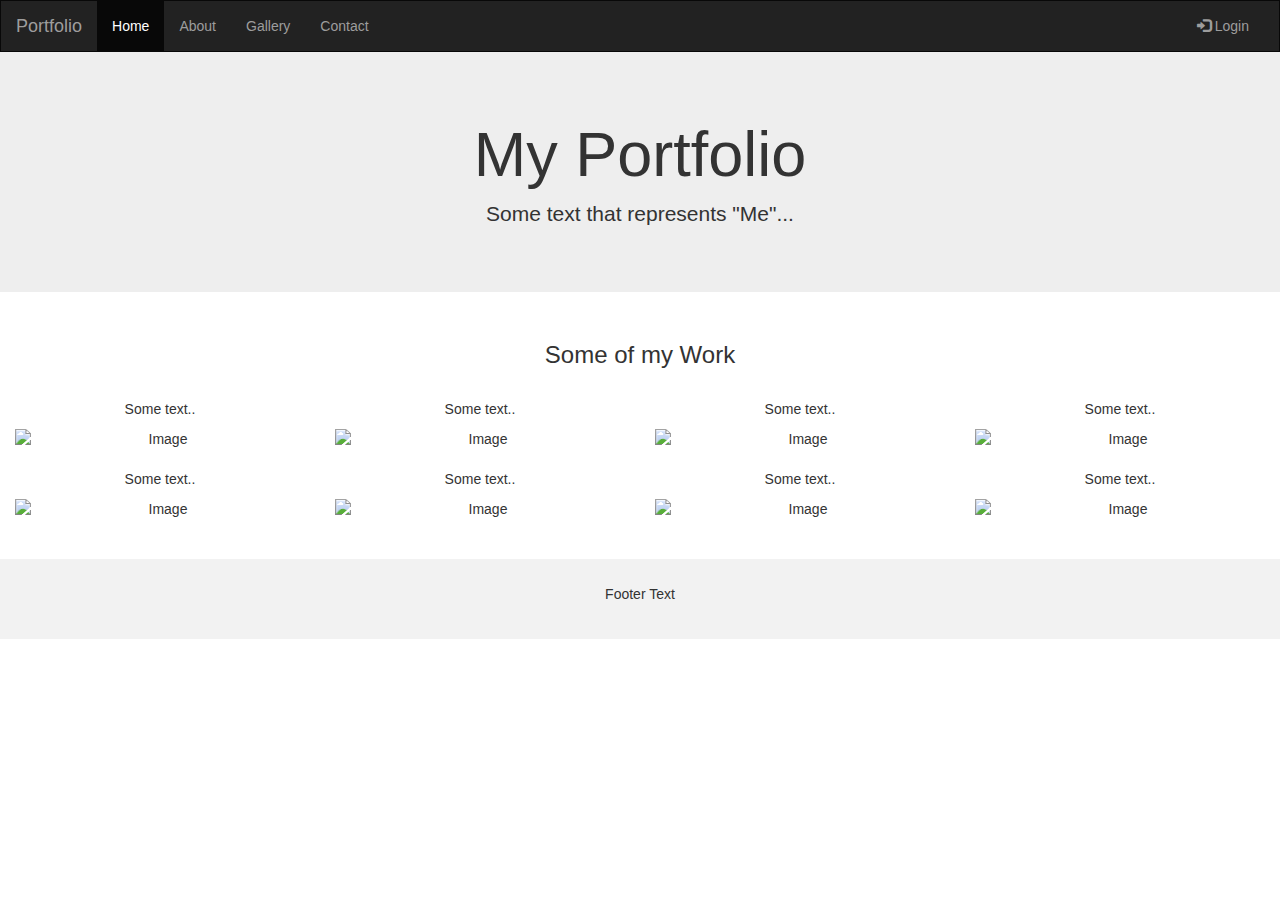
==== exo-3/index.html @ bed60138 "first commit" ====
<!DOCTYPE html>
<html lang="en">

<head>
    <title>Exercice 3</title>
    <meta charset="utf-8">
    <meta name="viewport" content="width=device-width, initial-scale=1">
    <link rel="stylesheet" href="https://maxcdn.bootstrapcdn.com/bootstrap/3.3.7/css/bootstrap.min.css">
    <link rel="stylesheet" href="index.css">
    <script src="https://ajax.googleapis.com/ajax/libs/jquery/3.2.1/jquery.min.js"></script>
    <script src="https://maxcdn.bootstrapcdn.com/bootstrap/3.3.7/js/bootstrap.min.js"></script>
</head>

<body>

    <nav class="navbar navbar-inverse">
        <div class="container-fluid">
            <div class="navbar-header">
                <button type="button" class="navbar-toggle" data-toggle="collapse" data-target="#myNavbar">
                    <span class="icon-bar"></span>
                    <span class="icon-bar"></span>
                    <span class="icon-bar"></span>
                </button>
                <a class="navbar-brand" href="#">Portfolio</a>
            </div>
            <div class="collapse navbar-collapse" id="myNavbar">
                <ul class="nav navbar-nav">
                    <li class="active">
                        <a href="#">Home</a>
                    </li>
                    <li>
                        <a href="#">About</a>
                    </li>
                    <li>
                        <a href="#">Gallery</a>
                    </li>
                    <li>
                        <a href="#">Contact</a>
                    </li>
                </ul>
                <ul class="nav navbar-nav navbar-right">
                    <li>
                        <a href="#">
                            <span class="glyphicon glyphicon-log-in"></span> Login</a>
                    </li>
                </ul>
            </div>
        </div>
    </nav>

    <div class="jumbotron">
        <div class="container text-center">
            <h1>My Portfolio</h1>
            <p id="tagline" >Some text that represents "Me"...</p>
        </div>
    </div>

    <div class="container-fluid bg-3 text-center">
        <h3>Some of my Work</h3>
        <br>
        <div id="work1" class="row">
            <div class="col-sm-3">
                <p>Some text..</p>
                <img src="https://placehold.it/150x80?text=IMAGE" class="img-responsive" style="width:100%" alt="Image">
            </div>
            <div class="col-sm-3">
                <p>Some text..</p>
                <img src="https://placehold.it/150x80?text=IMAGE" class="img-responsive" style="width:100%" alt="Image">
            </div>
            <div class="col-sm-3">
                <p>Some text..</p>
                <img src="https://placehold.it/150x80?text=IMAGE" class="img-responsive" style="width:100%" alt="Image">
            </div>
            <div class="col-sm-3">
                <p>Some text..</p>
                <img src="https://placehold.it/150x80?text=IMAGE" class="img-responsive" style="width:100%" alt="Image">
            </div>
        </div>
    </div>
    <br>

    <div class="container-fluid bg-3 text-center">
        <div class="row">
            <div class="col-sm-3">
                <p>Some text..</p>
                <img src="https://placehold.it/150x80?text=IMAGE" class="img-responsive" style="width:100%" alt="Image">
            </div>
            <div class="col-sm-3">
                <p>Some text..</p>
                <img src="https://placehold.it/150x80?text=IMAGE" class="img-responsive" style="width:100%" alt="Image">
            </div>
            <div class="col-sm-3">
                <p>Some text..</p>
                <img src="https://placehold.it/150x80?text=IMAGE" class="img-responsive" style="width:100%" alt="Image">
            </div>
            <div class="col-sm-3">
                <p>Some text..</p>
                <img src="https://placehold.it/150x80?text=IMAGE" class="img-responsive" style="width:100%" alt="Image">
            </div>
        </div>
    </div>
    <br>
    <br>

    <footer class="container-fluid text-center">
        <p>Footer Text</p>
    </footer>

</body>

</html>
---- exo-3/index.css ----
/* Remove the navbar's default margin-bottom and rounded borders */
.navbar {
    margin-bottom: 0;
    border-radius: 0;
}


/* Add a gray background color and some padding to the footer */
footer {
    background-color: #f2f2f2;
    padding: 25px;
}

.intro {
    font-size: 150%;
    color: red;
}
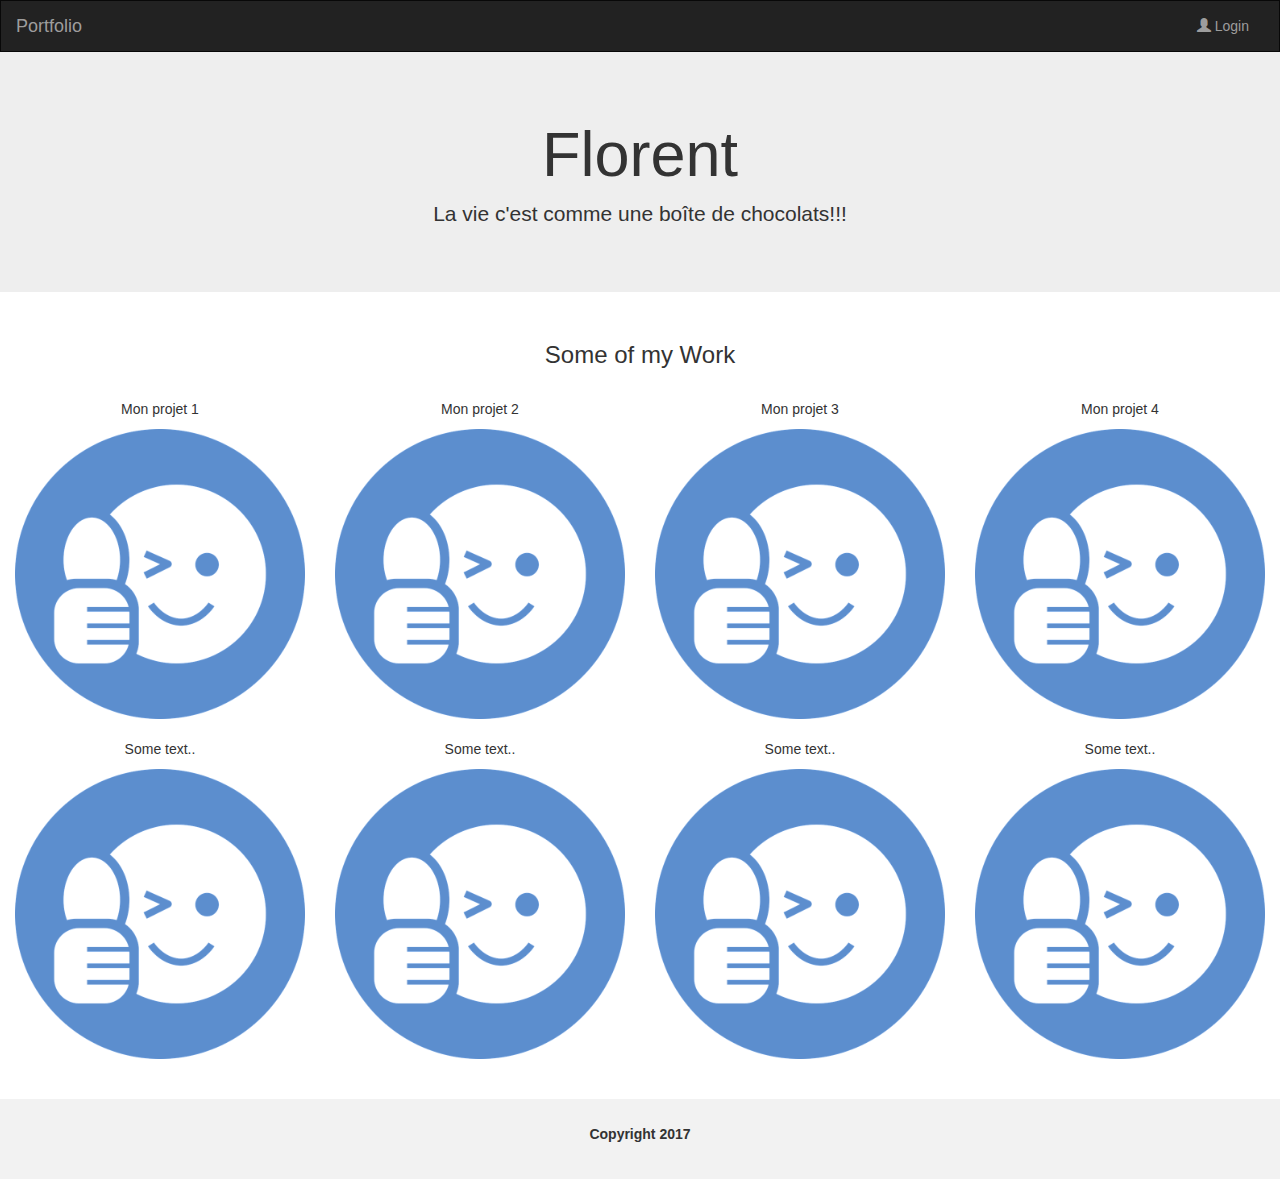
==== commit 9142f66e: "exo-3.7bonus" ====
--- a/exo-3/index.html
+++ b/exo-3/index.html
@@ -9,6 +9,8 @@
     <link rel="stylesheet" href="index.css">
     <script src="https://ajax.googleapis.com/ajax/libs/jquery/3.2.1/jquery.min.js"></script>
     <script src="https://maxcdn.bootstrapcdn.com/bootstrap/3.3.7/js/bootstrap.min.js"></script>
+    <script src="script.js"></script>
+
 </head>
 
 <body>
